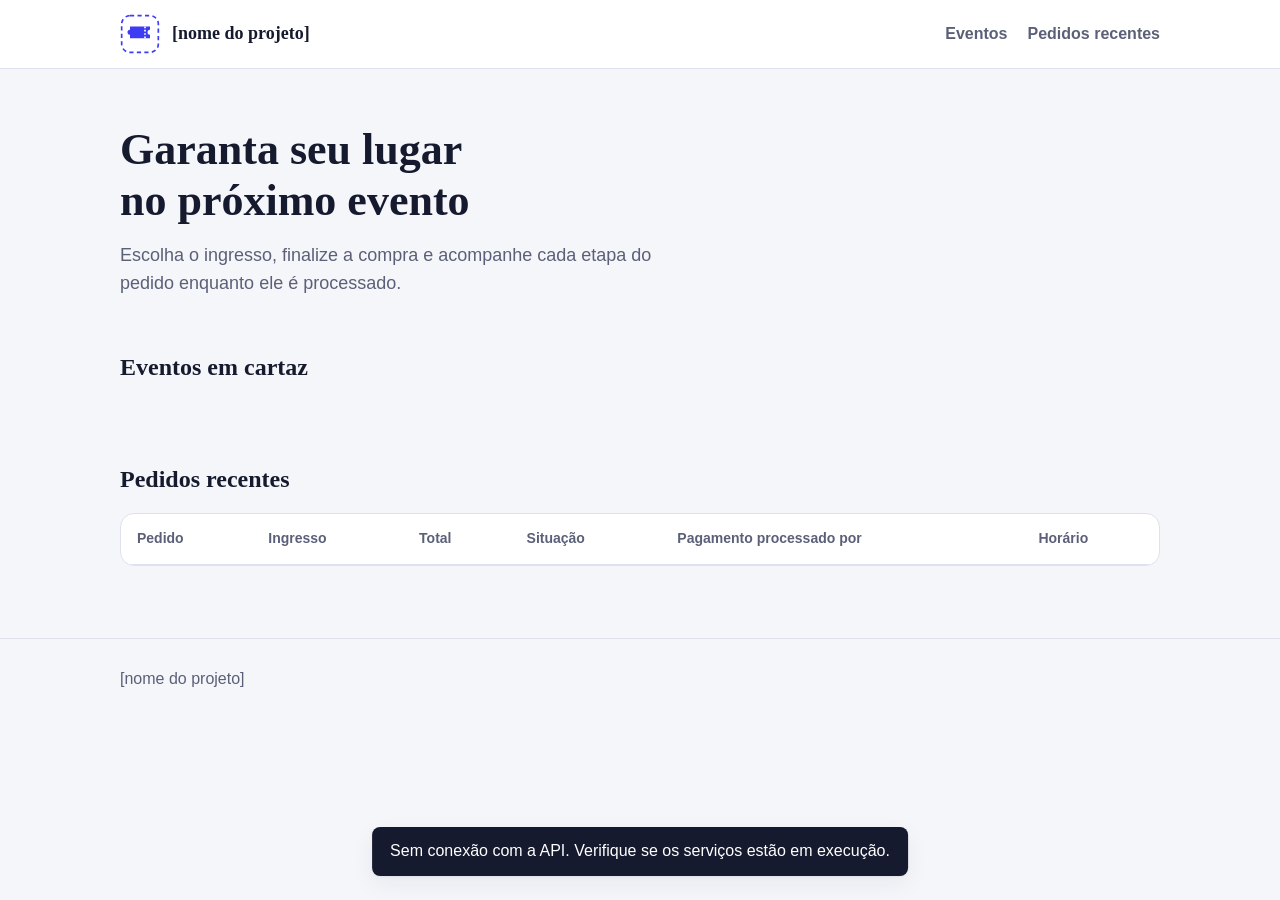
==== frontend/public/index.html @ a7f2ebad "primeiro commit" ====
<!DOCTYPE html>
<html lang="pt-BR">
<head>
  <meta charset="UTF-8">
  <meta name="viewport" content="width=device-width, initial-scale=1">
  <title>[nome do projeto]</title>
  <link rel="icon" href="assets/logo-placeholder.svg" type="image/svg+xml">
  <link rel="stylesheet" href="styles/tokens.css">
  <link rel="stylesheet" href="styles/base.css">
  <link rel="stylesheet" href="styles/layout.css">
  <link rel="stylesheet" href="styles/components.css">
</head>
<body>
  <a class="skip" href="#events">Ir para os eventos</a>

  <header class="topbar">
    <div class="wrap topbar-inner">
      <a class="brand" href="#top">
        <img class="brand-logo" data-brand-logo src="assets/logo-placeholder.svg" alt="[logo do projeto]" width="40" height="40">
        <span class="brand-name" data-brand-name>[nome do projeto]</span>
      </a>
      <nav class="nav" aria-label="Principal">
        <a href="#events">Eventos</a>
        <a href="#orders">Pedidos recentes</a>
      </nav>
    </div>
  </header>

  <main id="top">
    <section class="hero wrap">
      <h1>Garanta seu lugar no próximo evento</h1>
      <p class="lead">Escolha o ingresso, finalize a compra e acompanhe cada etapa do pedido enquanto ele é processado.</p>
    </section>

    <section id="events" class="wrap section" aria-labelledby="events-title">
      <h2 id="events-title">Eventos em cartaz</h2>
      <div id="catalog" class="catalog" aria-live="polite"></div>
    </section>

    <section id="orders" class="wrap section" aria-labelledby="orders-title">
      <h2 id="orders-title">Pedidos recentes</h2>
      <div class="table-scroll">
        <table class="orders">
          <thead>
            <tr>
              <th scope="col">Pedido</th>
              <th scope="col">Ingresso</th>
              <th scope="col">Total</th>
              <th scope="col">Situação</th>
              <th scope="col">Pagamento processado por</th>
              <th scope="col">Horário</th>
            </tr>
          </thead>
          <tbody id="orders-body"></tbody>
        </table>
      </div>
      <p id="orders-empty" class="empty" hidden>Nenhum pedido ainda. Escolha um ingresso acima para começar.</p>
    </section>
  </main>

  <footer class="footer">
    <div class="wrap">
      <span data-brand-name>[nome do projeto]</span>
    </div>
  </footer>

  <dialog id="checkout" class="checkout" aria-labelledby="checkout-title">
    <div class="checkout-head">
      <div>
        <h2 id="checkout-title">Finalizar compra</h2>
        <p id="checkout-summary" class="muted"></p>
      </div>
      <button type="button" class="icon-button" id="checkout-close" aria-label="Fechar">&times;</button>
    </div>

    <form id="checkout-form">
      <label class="field">
        <span>Quantidade</span>
        <input type="number" name="quantity" min="1" max="20" value="1" required>
      </label>
      <label class="field">
        <span>Nome completo</span>
        <input type="text" name="customer_name" minlength="2" maxlength="120" autocomplete="name" required>
      </label>
      <label class="field">
        <span>E-mail</span>
        <input type="email" name="customer_email" autocomplete="email" placeholder="voce@exemplo.com.br" required>
      </label>
      <div class="total-row">
        <span>Total</span>
        <strong id="checkout-total">R$ 0,00</strong>
      </div>
      <p id="checkout-error" class="form-error" role="alert" hidden></p>
      <button type="submit" class="button primary block" id="checkout-submit">Comprar ingressos</button>
    </form>

    <section id="tracker" class="tracker" aria-live="polite" hidden>
      <div class="tracker-status">
        <span class="pulse" id="tracker-pulse"></span>
        <div>
          <h3 id="tracker-title"></h3>
          <p id="tracker-detail" class="muted"></p>
        </div>
      </div>
      <ol id="tracker-steps" class="steps"></ol>
      <button type="button" class="button block" id="tracker-done" hidden>Fechar</button>
    </section>
  </dialog>

  <div id="toast" class="toast" role="status" aria-live="polite" hidden></div>

  <script type="module" src="scripts/main.js"></script>
</body>
</html>
---- frontend/public/styles/tokens.css ----
:root {
  --paper: #f5f6fa;
  --surface: #ffffff;
  --ink: #161a2e;
  --muted: #5b6078;
  --line: #dfe2ee;
  --blue: #3d3bf3;
  --blue-dark: #2928c4;
  --amber: #ffb547;
  --amber-soft: #fff1d6;
  --green: #0f6b47;
  --green-soft: #def4ea;
  --red: #a8223b;
  --red-soft: #fbe3e8;
  --radius: 14px;
  --radius-small: 8px;
  --shadow: 0 1px 2px rgba(22, 26, 46, 0.06), 0 8px 24px rgba(22, 26, 46, 0.06);
  --font-body: "Segoe UI", "Helvetica Neue", Arial, system-ui, sans-serif;
  --font-display: "Iowan Old Style", "Palatino Linotype", Palatino, Georgia, serif;
  --step-0: 1rem;
  --step-1: 1.125rem;
  --step-2: 1.5rem;
  --step-3: clamp(1.9rem, 4vw, 2.75rem);
}
---- frontend/public/styles/base.css ----
*,
*::before,
*::after {
  box-sizing: border-box;
}

html {
  scroll-behavior: smooth;
  scroll-padding-top: 88px;
}

body {
  margin: 0;
  background: var(--paper);
  color: var(--ink);
  font-family: var(--font-body);
  font-size: var(--step-0);
  line-height: 1.55;
}

h1,
h2,
h3 {
  margin: 0;
  font-family: var(--font-display);
  font-weight: 700;
  line-height: 1.15;
}

p {
  margin: 0;
}

ul,
ol {
  margin: 0;
  padding: 0;
  list-style: none;
}

a {
  color: inherit;
}

img {
  display: block;
  max-width: 100%;
}

button,
input {
  font: inherit;
  color: inherit;
}

:focus-visible {
  outline: 3px solid var(--blue);
  outline-offset: 2px;
}

.muted {
  color: var(--muted);
}

.skip {
  position: absolute;
  left: -999px;
  top: 8px;
  background: var(--ink);
  color: #ffffff;
  padding: 8px 14px;
  border-radius: var(--radius-small);
  z-index: 30;
}

.skip:focus {
  left: 8px;
}

@media (prefers-reduced-motion: reduce) {
  html {
    scroll-behavior: auto;
  }

  *,
  *::before,
  *::after {
    animation-duration: 0.01ms !important;
    animation-iteration-count: 1 !important;
    transition-duration: 0.01ms !important;
  }
}

[hidden] {
  display: none !important;
}
---- frontend/public/styles/layout.css ----
.wrap {
  width: 100%;
  max-width: 1080px;
  margin-inline: auto;
  padding-inline: 20px;
}

.topbar {
  position: sticky;
  top: 0;
  z-index: 10;
  background: var(--surface);
  border-bottom: 1px solid var(--line);
}

.topbar-inner {
  display: flex;
  align-items: center;
  justify-content: space-between;
  gap: 16px;
  min-height: 68px;
}

.brand {
  display: inline-flex;
  align-items: center;
  gap: 12px;
  text-decoration: none;
}

.brand-name {
  font-family: var(--font-display);
  font-size: var(--step-1);
  font-weight: 700;
}

.nav {
  display: flex;
  gap: 20px;
}

.nav a {
  text-decoration: none;
  color: var(--muted);
  font-weight: 600;
}

.nav a:hover {
  color: var(--blue);
}

.hero {
  padding-block: 56px 24px;
}

.hero h1 {
  max-width: 18ch;
  font-size: var(--step-3);
}

.lead {
  max-width: 56ch;
  margin-top: 16px;
  color: var(--muted);
  font-size: var(--step-1);
}

.section {
  padding-block: 32px;
}

.section > h2 {
  margin-bottom: 20px;
  font-size: var(--step-2);
}

.catalog {
  display: grid;
  gap: 20px;
}

.table-scroll {
  overflow-x: auto;
  background: var(--surface);
  border: 1px solid var(--line);
  border-radius: var(--radius);
}

.footer {
  margin-top: 40px;
  padding-block: 28px;
  border-top: 1px solid var(--line);
  color: var(--muted);
}

@media (max-width: 640px) {
  .nav {
    gap: 14px;
    font-size: 0.9rem;
  }

  .brand-name {
    display: none;
  }

  .hero {
    padding-block: 36px 12px;
  }
}
---- frontend/public/styles/components.css ----
.ticket {
  position: relative;
  display: grid;
  grid-template-columns: minmax(0, 1fr) minmax(280px, 360px);
  background: var(--surface);
  border: 1px solid var(--line);
  border-radius: var(--radius);
  box-shadow: var(--shadow);
}

.ticket-main {
  display: flex;
  flex-direction: column;
  gap: 6px;
  padding: 24px;
}

.ticket-date {
  color: var(--blue);
  font-weight: 700;
  text-transform: capitalize;
}

.ticket-main h3 {
  font-size: var(--step-2);
}

.ticket-stub {
  position: relative;
  border-left: 2px dashed var(--line);
  padding: 12px 20px;
}

.ticket-stub::before,
.ticket-stub::after {
  content: "";
  position: absolute;
  left: -11px;
  width: 20px;
  height: 20px;
  background: var(--paper);
  border: 1px solid var(--line);
  border-radius: 50%;
}

.ticket-stub::before {
  top: -11px;
  clip-path: inset(50% 0 0 0);
}

.ticket-stub::after {
  bottom: -11px;
  clip-path: inset(0 0 50% 0);
}

.stub-row {
  display: flex;
  align-items: center;
  justify-content: space-between;
  gap: 12px;
  padding-block: 12px;
}

.stub-row + .stub-row {
  border-top: 1px solid var(--line);
}

.stub-row > div:first-child {
  display: flex;
  flex-direction: column;
  min-width: 0;
}

.stub-row .muted {
  font-size: 0.875rem;
}

.stub-action {
  display: flex;
  align-items: center;
  gap: 12px;
}

.price {
  font-weight: 700;
  white-space: nowrap;
}

@media (max-width: 720px) {
  .ticket {
    grid-template-columns: 1fr;
  }

  .ticket-stub {
    border-left: 0;
    border-top: 2px dashed var(--line);
  }

  .ticket-stub::before,
  .ticket-stub::after {
    top: -11px;
    bottom: auto;
  }

  .ticket-stub::before {
    left: -11px;
    clip-path: inset(0 0 0 50%);
  }

  .ticket-stub::after {
    left: auto;
    right: -11px;
    clip-path: inset(0 50% 0 0);
  }
}

.button {
  display: inline-flex;
  align-items: center;
  justify-content: center;
  gap: 8px;
  min-height: 44px;
  padding: 0 20px;
  background: var(--surface);
  color: var(--ink);
  border: 1px solid var(--line);
  border-radius: var(--radius-small);
  font-weight: 700;
  cursor: pointer;
}

.button:hover:not(:disabled) {
  border-color: var(--blue);
  color: var(--blue);
}

.button:disabled {
  opacity: 0.5;
  cursor: not-allowed;
}

.button.primary {
  background: var(--blue);
  border-color: var(--blue);
  color: #ffffff;
}

.button.primary:hover:not(:disabled) {
  background: var(--blue-dark);
  border-color: var(--blue-dark);
  color: #ffffff;
}

.button.small {
  min-height: 36px;
  padding: 0 14px;
}

.button.block {
  width: 100%;
}

.icon-button {
  width: 40px;
  height: 40px;
  background: transparent;
  border: 0;
  border-radius: 50%;
  font-size: 1.75rem;
  line-height: 1;
  cursor: pointer;
}

.icon-button:hover {
  background: var(--paper);
}

.orders {
  width: 100%;
  border-collapse: collapse;
  min-width: 760px;
}

.orders th,
.orders td {
  padding: 14px 16px;
  text-align: left;
  vertical-align: top;
}

.orders th {
  color: var(--muted);
  font-size: 0.875rem;
  font-weight: 600;
  border-bottom: 1px solid var(--line);
}

.orders tbody tr + tr td {
  border-top: 1px solid var(--line);
}

.orders td small {
  display: block;
  color: var(--muted);
}

.badge {
  display: inline-block;
  padding: 2px 10px;
  border-radius: 999px;
  font-size: 0.875rem;
  font-weight: 700;
}

.badge.processing {
  background: var(--amber-soft);
  color: var(--ink);
}

.badge.confirmed {
  background: var(--green-soft);
  color: var(--green);
}

.badge.refused {
  background: var(--red-soft);
  color: var(--red);
}

.empty {
  padding: 24px;
  color: var(--muted);
}

.checkout {
  width: min(480px, calc(100vw - 32px));
  max-height: calc(100vh - 32px);
  padding: 24px;
  background: var(--surface);
  color: var(--ink);
  border: 0;
  border-radius: var(--radius);
  box-shadow: 0 24px 64px rgba(22, 26, 46, 0.35);
}

.checkout::backdrop {
  background: rgba(22, 26, 46, 0.55);
}

.checkout-head {
  display: flex;
  align-items: flex-start;
  justify-content: space-between;
  gap: 12px;
  margin-bottom: 20px;
}

.checkout-head h2 {
  font-size: var(--step-2);
}

.field {
  display: block;
  margin-bottom: 16px;
}

.field span {
  display: block;
  margin-bottom: 6px;
  font-weight: 600;
}

.field input {
  width: 100%;
  min-height: 44px;
  padding: 0 12px;
  background: var(--surface);
  border: 1px solid #b9bed3;
  border-radius: var(--radius-small);
}

.total-row {
  display: flex;
  align-items: baseline;
  justify-content: space-between;
  margin-block: 20px 16px;
  padding-top: 16px;
  border-top: 2px dashed var(--line);
  font-size: var(--step-1);
}

.total-row strong {
  font-family: var(--font-display);
  font-size: var(--step-2);
}

.form-error {
  margin-bottom: 12px;
  padding: 10px 12px;
  background: var(--red-soft);
  color: var(--red);
  border-radius: var(--radius-small);
  font-weight: 600;
}

.tracker-status {
  display: flex;
  align-items: flex-start;
  gap: 16px;
  margin-bottom: 20px;
}

.tracker-status h3 {
  font-size: var(--step-1);
}

.pulse {
  flex: none;
  position: relative;
  width: 20px;
  height: 20px;
  margin-top: 4px;
  background: var(--amber);
  border-radius: 50%;
}

.pulse.active::after {
  content: "";
  position: absolute;
  inset: -6px;
  border: 2px solid var(--amber);
  border-radius: 50%;
  animation: ring 1.4s ease-out infinite;
}

.pulse.confirmed {
  background: var(--green);
}

.pulse.refused {
  background: var(--red);
}

@keyframes ring {
  from {
    transform: scale(0.6);
    opacity: 1;
  }

  to {
    transform: scale(1.4);
    opacity: 0;
  }
}

.steps {
  position: relative;
  margin: 0 0 20px 9px;
  padding-left: 24px;
  border-left: 2px solid var(--line);
}

.steps li {
  position: relative;
  padding-bottom: 16px;
}

.steps li::before {
  content: "";
  position: absolute;
  left: -32px;
  top: 6px;
  width: 14px;
  height: 14px;
  background: var(--blue);
  border: 3px solid var(--surface);
  border-radius: 50%;
}

.steps li.pending {
  color: var(--muted);
}

.steps li.pending::before {
  background: var(--line);
}

.toast {
  position: fixed;
  left: 50%;
  bottom: 24px;
  z-index: 40;
  max-width: calc(100vw - 32px);
  padding: 12px 18px;
  background: var(--ink);
  color: #ffffff;
  border-radius: var(--radius-small);
  transform: translateX(-50%);
  box-shadow: var(--shadow);
}
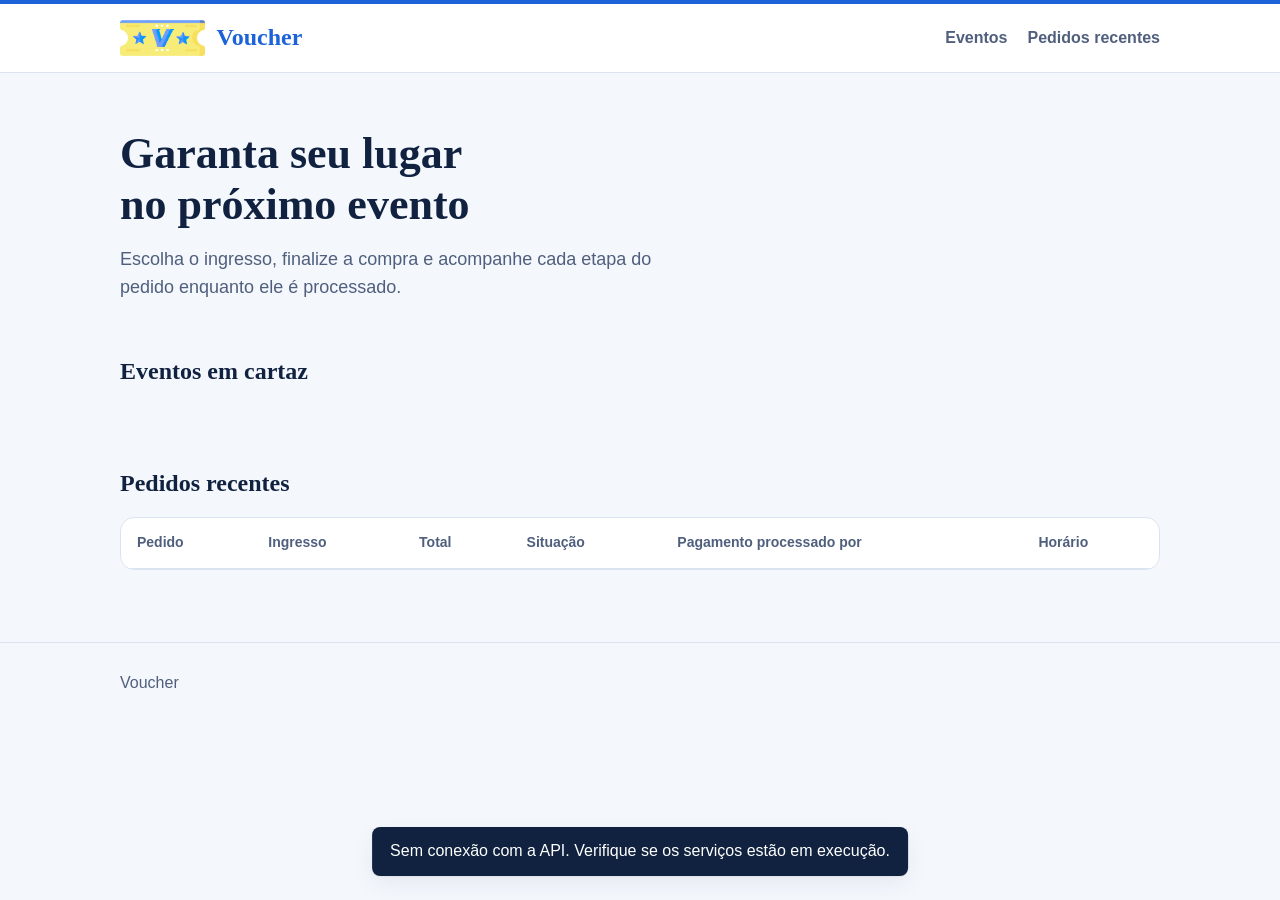
==== commit 5d23ddf9: "nome e icones" ====
--- a/frontend/public/index.html
+++ b/frontend/public/index.html
@@ -3,8 +3,8 @@
 <head>
   <meta charset="UTF-8">
   <meta name="viewport" content="width=device-width, initial-scale=1">
-  <title>[nome do projeto]</title>
-  <link rel="icon" href="assets/logo-placeholder.svg" type="image/svg+xml">
+  <title>Voucher</title>
+  <link rel="icon" href="assets/voucher.ico" type="image/x-icon">
   <link rel="stylesheet" href="styles/tokens.css">
   <link rel="stylesheet" href="styles/base.css">
   <link rel="stylesheet" href="styles/layout.css">
@@ -16,8 +16,8 @@
   <header class="topbar">
     <div class="wrap topbar-inner">
       <a class="brand" href="#top">
-        <img class="brand-logo" data-brand-logo src="assets/logo-placeholder.svg" alt="[logo do projeto]" width="40" height="40">
-        <span class="brand-name" data-brand-name>[nome do projeto]</span>
+        <img class="brand-logo" data-brand-logo src="assets/logo.png" alt="Logo do Voucher" width="85" height="36">
+        <span class="brand-name" data-brand-name>Voucher</span>
       </a>
       <nav class="nav" aria-label="Principal">
         <a href="#events">Eventos</a>
@@ -60,7 +60,7 @@
 
   <footer class="footer">
     <div class="wrap">
-      <span data-brand-name>[nome do projeto]</span>
+      <span data-brand-name>Voucher</span>
     </div>
   </footer>
 
--- a/frontend/public/styles/tokens.css
+++ b/frontend/public/styles/tokens.css
@@ -1,20 +1,20 @@
 :root {
-  --paper: #f5f6fa;
+  --paper: #f4f7fc;
   --surface: #ffffff;
-  --ink: #161a2e;
-  --muted: #5b6078;
-  --line: #dfe2ee;
-  --blue: #3d3bf3;
-  --blue-dark: #2928c4;
-  --amber: #ffb547;
-  --amber-soft: #fff1d6;
+  --ink: #10223f;
+  --muted: #4f5f7d;
+  --line: #dbe3f0;
+  --blue: #1c63d9;
+  --blue-dark: #1450b3;
+  --yellow: #f7ec77;
+  --yellow-soft: #fdf6c4;
   --green: #0f6b47;
   --green-soft: #def4ea;
   --red: #a8223b;
   --red-soft: #fbe3e8;
   --radius: 14px;
   --radius-small: 8px;
-  --shadow: 0 1px 2px rgba(22, 26, 46, 0.06), 0 8px 24px rgba(22, 26, 46, 0.06);
+  --shadow: 0 1px 2px rgba(16, 34, 63, 0.06), 0 8px 24px rgba(16, 34, 63, 0.06);
   --font-body: "Segoe UI", "Helvetica Neue", Arial, system-ui, sans-serif;
   --font-display: "Iowan Old Style", "Palatino Linotype", Palatino, Georgia, serif;
   --step-0: 1rem;
--- a/frontend/public/styles/layout.css
+++ b/frontend/public/styles/layout.css
@@ -6,6 +6,7 @@
 }
 
 .topbar {
+  border-top: 4px solid var(--blue);
   position: sticky;
   top: 0;
   z-index: 10;
@@ -15,9 +16,10 @@
 
 .topbar-inner {
   display: flex;
+  flex-wrap: wrap;
   align-items: center;
   justify-content: space-between;
-  gap: 16px;
+  gap: 8px 16px;
   min-height: 68px;
 }
 
@@ -28,10 +30,16 @@
   text-decoration: none;
 }
 
+.brand-logo {
+  width: auto;
+  height: 36px;
+}
+
 .brand-name {
   font-family: var(--font-display);
-  font-size: var(--step-1);
+  font-size: var(--step-2);
   font-weight: 700;
+  color: var(--blue);
 }
 
 .nav {
@@ -99,10 +107,6 @@
     font-size: 0.9rem;
   }
 
-  .brand-name {
-    display: none;
-  }
-
   .hero {
     padding-block: 36px 12px;
   }
--- a/frontend/public/styles/components.css
+++ b/frontend/public/styles/components.css
@@ -27,8 +27,10 @@
 
 .ticket-stub {
   position: relative;
-  border-left: 2px dashed var(--line);
+  border-left: 2px dashed #cfc66a;
   padding: 12px 20px;
+  background: var(--yellow-soft);
+  border-radius: 0 var(--radius) var(--radius) 0;
 }
 
 .ticket-stub::before,
@@ -39,7 +41,7 @@
   width: 20px;
   height: 20px;
   background: var(--paper);
-  border: 1px solid var(--line);
+  border: 1px solid #cfc66a;
   border-radius: 50%;
 }
 
@@ -62,7 +64,7 @@
 }
 
 .stub-row + .stub-row {
-  border-top: 1px solid var(--line);
+  border-top: 1px solid rgba(16, 34, 63, 0.14);
 }
 
 .stub-row > div:first-child {
@@ -93,7 +95,8 @@
 
   .ticket-stub {
     border-left: 0;
-    border-top: 2px dashed var(--line);
+    border-top: 2px dashed #cfc66a;
+    border-radius: 0 0 var(--radius) var(--radius);
   }
 
   .ticket-stub::before,
@@ -213,7 +216,7 @@
 }
 
 .badge.processing {
-  background: var(--amber-soft);
+  background: var(--yellow);
   color: var(--ink);
 }
 
@@ -240,11 +243,11 @@
   color: var(--ink);
   border: 0;
   border-radius: var(--radius);
-  box-shadow: 0 24px 64px rgba(22, 26, 46, 0.35);
+  box-shadow: 0 24px 64px rgba(16, 34, 63, 0.35);
 }
 
 .checkout::backdrop {
-  background: rgba(22, 26, 46, 0.55);
+  background: rgba(16, 34, 63, 0.55);
 }
 
 .checkout-head {
@@ -320,25 +323,28 @@
   width: 20px;
   height: 20px;
   margin-top: 4px;
-  background: var(--amber);
+  background: var(--yellow);
+  border: 2px solid var(--ink);
   border-radius: 50%;
 }
 
 .pulse.active::after {
   content: "";
   position: absolute;
-  inset: -6px;
-  border: 2px solid var(--amber);
+  inset: -8px;
+  border: 2px solid var(--blue);
   border-radius: 50%;
   animation: ring 1.4s ease-out infinite;
 }
 
 .pulse.confirmed {
   background: var(--green);
+  border-color: var(--green);
 }
 
 .pulse.refused {
   background: var(--red);
+  border-color: var(--red);
 }
 
 @keyframes ring {
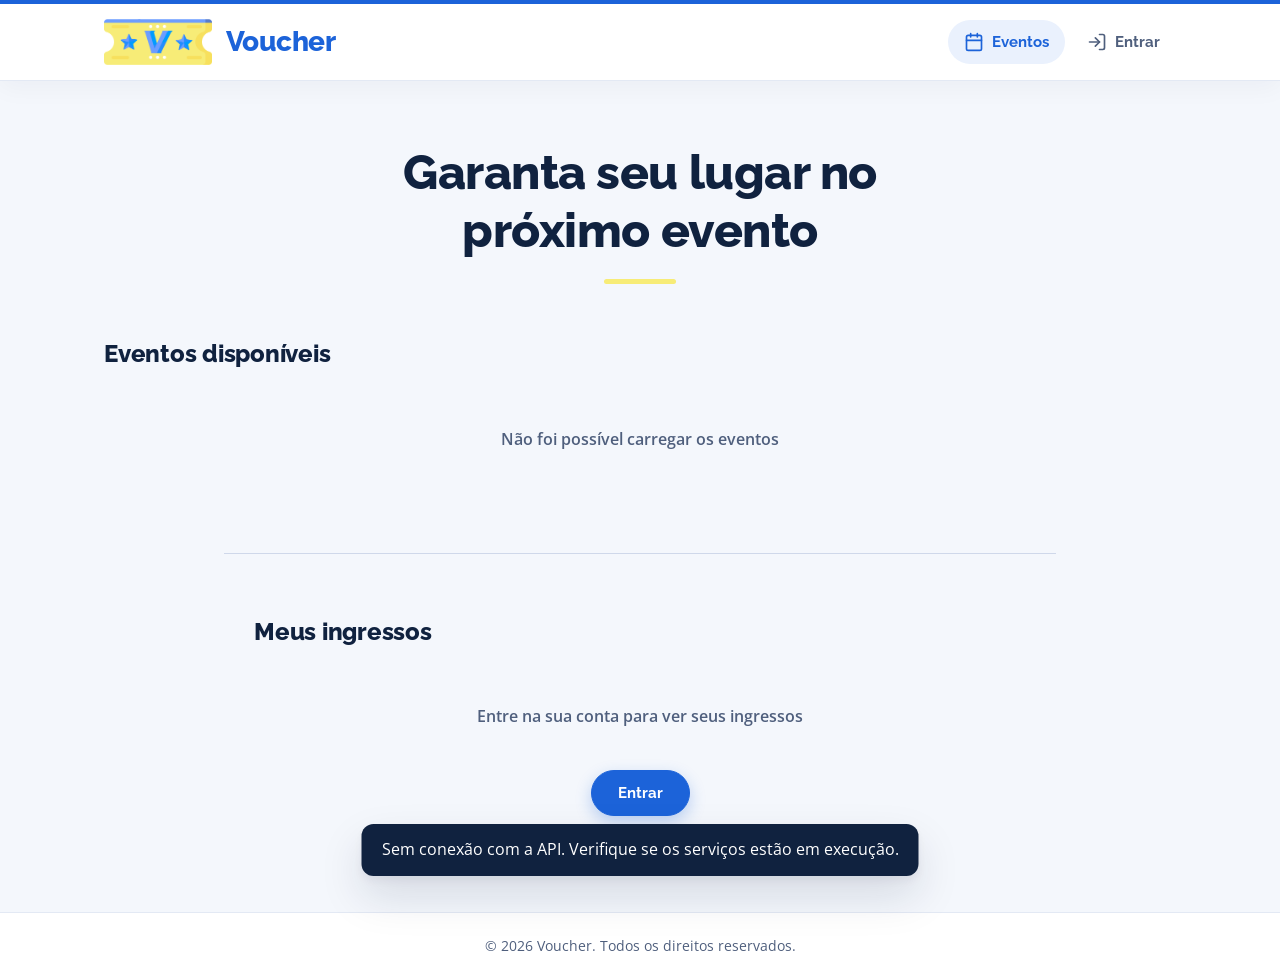
==== commit ed5546c9: "ajustes front" ====
--- a/frontend/public/index.html
+++ b/frontend/public/index.html
@@ -5,64 +5,43 @@
   <meta name="viewport" content="width=device-width, initial-scale=1">
   <title>Voucher</title>
   <link rel="icon" href="assets/voucher.ico" type="image/x-icon">
+  <link rel="preconnect" href="https://fonts.googleapis.com">
+  <link rel="preconnect" href="https://fonts.gstatic.com" crossorigin>
+  <link rel="stylesheet" href="https://fonts.googleapis.com/css2?family=Open+Sans:wght@400;600;700&family=Raleway:wght@600;700;800&display=swap">
   <link rel="stylesheet" href="styles/tokens.css">
   <link rel="stylesheet" href="styles/base.css">
   <link rel="stylesheet" href="styles/layout.css">
   <link rel="stylesheet" href="styles/components.css">
+  <link rel="stylesheet" href="styles/cards.css">
 </head>
 <body>
-  <a class="skip" href="#events">Ir para os eventos</a>
+  <a class="skip" href="#content">Ir para o conteúdo</a>
+  <header class="topbar" id="app-header"></header>
 
-  <header class="topbar">
-    <div class="wrap topbar-inner">
-      <a class="brand" href="#top">
-        <img class="brand-logo" data-brand-logo src="assets/logo.png" alt="Logo do Voucher" width="85" height="36">
-        <span class="brand-name" data-brand-name>Voucher</span>
-      </a>
-      <nav class="nav" aria-label="Principal">
-        <a href="#events">Eventos</a>
-        <a href="#orders">Pedidos recentes</a>
-      </nav>
-    </div>
-  </header>
-
-  <main id="top">
+  <main id="content">
     <section class="hero wrap">
       <h1>Garanta seu lugar no próximo evento</h1>
-      <p class="lead">Escolha o ingresso, finalize a compra e acompanhe cada etapa do pedido enquanto ele é processado.</p>
     </section>
 
-    <section id="events" class="wrap section" aria-labelledby="events-title">
-      <h2 id="events-title">Eventos em cartaz</h2>
-      <div id="catalog" class="catalog" aria-live="polite"></div>
+    <section class="wrap section" aria-labelledby="events-title">
+      <div class="section-head">
+        <h2 id="events-title">Eventos disponíveis</h2>
+      </div>
+      <div id="events"></div>
     </section>
 
-    <section id="orders" class="wrap section" aria-labelledby="orders-title">
-      <h2 id="orders-title">Pedidos recentes</h2>
-      <div class="table-scroll">
-        <table class="orders">
-          <thead>
-            <tr>
-              <th scope="col">Pedido</th>
-              <th scope="col">Ingresso</th>
-              <th scope="col">Total</th>
-              <th scope="col">Situação</th>
-              <th scope="col">Pagamento processado por</th>
-              <th scope="col">Horário</th>
-            </tr>
-          </thead>
-          <tbody id="orders-body"></tbody>
-        </table>
+    <hr class="divider">
+
+    <section class="wrap narrow section" aria-labelledby="orders-title">
+      <div class="section-head">
+        <h2 id="orders-title">Meus ingressos</h2>
       </div>
-      <p id="orders-empty" class="empty" hidden>Nenhum pedido ainda. Escolha um ingresso acima para começar.</p>
+      <div id="orders-list" class="row-list"></div>
+      <div id="orders-more" class="dialog-actions" hidden>
+        <a class="button" href="orders.html">Ver todos meus pedidos</a>
+      </div>
     </section>
   </main>
-
-  <footer class="footer">
-    <div class="wrap">
-      <span data-brand-name>Voucher</span>
-    </div>
-  </footer>
 
   <dialog id="checkout" class="checkout" aria-labelledby="checkout-title">
     <div class="checkout-head">
@@ -74,17 +53,12 @@
     </div>
 
     <form id="checkout-form">
+      <fieldset class="types" id="checkout-types">
+        <legend>Tipo de ingresso</legend>
+      </fieldset>
       <label class="field">
         <span>Quantidade</span>
         <input type="number" name="quantity" min="1" max="20" value="1" required>
-      </label>
-      <label class="field">
-        <span>Nome completo</span>
-        <input type="text" name="customer_name" minlength="2" maxlength="120" autocomplete="name" required>
-      </label>
-      <label class="field">
-        <span>E-mail</span>
-        <input type="email" name="customer_email" autocomplete="email" placeholder="voce@exemplo.com.br" required>
       </label>
       <div class="total-row">
         <span>Total</span>
@@ -94,7 +68,7 @@
       <button type="submit" class="button primary block" id="checkout-submit">Comprar ingressos</button>
     </form>
 
-    <section id="tracker" class="tracker" aria-live="polite" hidden>
+    <section id="tracker" aria-live="polite" hidden>
       <div class="tracker-status">
         <span class="pulse" id="tracker-pulse"></span>
         <div>
@@ -102,13 +76,17 @@
           <p id="tracker-detail" class="muted"></p>
         </div>
       </div>
+      <div id="tracker-stepper"></div>
       <ol id="tracker-steps" class="steps"></ol>
-      <button type="button" class="button block" id="tracker-done" hidden>Fechar</button>
+      <div class="dialog-actions">
+        <a class="button" href="orders.html#tracking">Acompanhar processamento</a>
+        <button type="button" class="button primary" id="tracker-done" hidden>Fechar</button>
+      </div>
     </section>
   </dialog>
 
+  <footer class="footer" id="app-footer"></footer>
   <div id="toast" class="toast" role="status" aria-live="polite" hidden></div>
-
-  <script type="module" src="scripts/main.js"></script>
+  <script type="module" src="scripts/pages/home.js"></script>
 </body>
 </html>
--- a/frontend/public/styles/tokens.css
+++ b/frontend/public/styles/tokens.css
@@ -3,7 +3,9 @@
   --surface: #ffffff;
   --ink: #10223f;
   --muted: #4f5f7d;
-  --line: #dbe3f0;
+  --subtle: #6b7690;
+  --line: #e3e9f4;
+  --tint: #eaf1fd;
   --blue: #1c63d9;
   --blue-dark: #1450b3;
   --yellow: #f7ec77;
@@ -12,13 +14,17 @@
   --green-soft: #def4ea;
   --red: #a8223b;
   --red-soft: #fbe3e8;
-  --radius: 14px;
-  --radius-small: 8px;
-  --shadow: 0 1px 2px rgba(16, 34, 63, 0.06), 0 8px 24px rgba(16, 34, 63, 0.06);
-  --font-body: "Segoe UI", "Helvetica Neue", Arial, system-ui, sans-serif;
-  --font-display: "Iowan Old Style", "Palatino Linotype", Palatino, Georgia, serif;
+  --gray-soft: #eceff5;
+  --radius-small: 12px;
+  --radius: 16px;
+  --radius-large: 22px;
+  --shadow-soft: 0 1px 3px rgba(16, 34, 63, 0.05), 0 10px 28px rgba(16, 34, 63, 0.07);
+  --shadow-lift: 0 4px 10px rgba(16, 34, 63, 0.06), 0 20px 44px rgba(16, 34, 63, 0.13);
+  --font-body: "Open Sans", "Segoe UI", system-ui, sans-serif;
+  --font-display: "Raleway", "Segoe UI", system-ui, sans-serif;
+  --step-small: 0.875rem;
   --step-0: 1rem;
   --step-1: 1.125rem;
   --step-2: 1.5rem;
-  --step-3: clamp(1.9rem, 4vw, 2.75rem);
+  --step-3: clamp(2rem, 4.4vw, 3rem);
 }
--- a/frontend/public/styles/base.css
+++ b/frontend/public/styles/base.css
@@ -6,16 +6,23 @@
 
 html {
   scroll-behavior: smooth;
-  scroll-padding-top: 88px;
+  scroll-padding-top: 96px;
 }
 
 body {
   margin: 0;
+  display: flex;
+  flex-direction: column;
+  min-height: 100vh;
   background: var(--paper);
   color: var(--ink);
   font-family: var(--font-body);
   font-size: var(--step-0);
-  line-height: 1.55;
+  line-height: 1.6;
+}
+
+main {
+  flex: 1;
 }
 
 h1,
@@ -23,8 +30,9 @@
 h3 {
   margin: 0;
   font-family: var(--font-display);
-  font-weight: 700;
-  line-height: 1.15;
+  font-weight: 800;
+  line-height: 1.2;
+  letter-spacing: -0.01em;
 }
 
 p {
@@ -58,19 +66,32 @@
   outline-offset: 2px;
 }
 
+[hidden] {
+  display: none !important;
+}
+
 .muted {
   color: var(--muted);
+}
+
+.small {
+  font-size: var(--step-small);
+}
+
+.icon {
+  display: inline-flex;
+  flex: none;
 }
 
 .skip {
   position: absolute;
   left: -999px;
   top: 8px;
+  z-index: 50;
+  padding: 8px 14px;
   background: var(--ink);
   color: #ffffff;
-  padding: 8px 14px;
   border-radius: var(--radius-small);
-  z-index: 30;
 }
 
 .skip:focus {
@@ -90,7 +111,3 @@
     transition-duration: 0.01ms !important;
   }
 }
-
-[hidden] {
-  display: none !important;
-}
--- a/frontend/public/styles/layout.css
+++ b/frontend/public/styles/layout.css
@@ -1,17 +1,22 @@
 .wrap {
   width: 100%;
-  max-width: 1080px;
+  max-width: 1120px;
   margin-inline: auto;
-  padding-inline: 20px;
+  padding-inline: 24px;
+}
+
+.narrow {
+  max-width: 820px;
 }
 
 .topbar {
-  border-top: 4px solid var(--blue);
   position: sticky;
   top: 0;
-  z-index: 10;
-  background: var(--surface);
-  border-bottom: 1px solid var(--line);
+  z-index: 20;
+  background: rgba(255, 255, 255, 0.94);
+  backdrop-filter: blur(10px);
+  border-top: 4px solid var(--blue);
+  box-shadow: 0 1px 0 var(--line), 0 8px 24px rgba(16, 34, 63, 0.04);
 }
 
 .topbar-inner {
@@ -20,94 +25,154 @@
   align-items: center;
   justify-content: space-between;
   gap: 8px 16px;
-  min-height: 68px;
+  min-height: 76px;
 }
 
 .brand {
   display: inline-flex;
   align-items: center;
-  gap: 12px;
+  gap: 14px;
   text-decoration: none;
 }
 
 .brand-logo {
   width: auto;
-  height: 36px;
+  height: 46px;
 }
 
 .brand-name {
+  color: var(--blue);
   font-family: var(--font-display);
-  font-size: var(--step-2);
-  font-weight: 700;
-  color: var(--blue);
+  font-size: 1.75rem;
+  font-weight: 800;
+  letter-spacing: -0.02em;
 }
 
 .nav {
   display: flex;
-  gap: 20px;
+  align-items: center;
+  gap: 6px;
 }
 
-.nav a {
+.nav a,
+.nav button {
+  display: inline-flex;
+  align-items: center;
+  gap: 8px;
+  padding: 10px 16px;
+  background: transparent;
+  color: var(--muted);
+  border: 0;
+  border-radius: 999px;
+  font-family: var(--font-display);
+  font-size: 0.95rem;
+  font-weight: 700;
   text-decoration: none;
-  color: var(--muted);
-  font-weight: 600;
+  cursor: pointer;
+  transition: background 0.2s ease, color 0.2s ease;
 }
 
-.nav a:hover {
+.nav a:hover,
+.nav button:hover {
+  background: var(--tint);
+  color: var(--blue);
+}
+
+.nav a[aria-current="page"] {
+  background: var(--tint);
   color: var(--blue);
 }
 
 .hero {
-  padding-block: 56px 24px;
+  padding-block: 64px 28px;
+  text-align: center;
 }
 
 .hero h1 {
-  max-width: 18ch;
+  max-width: 20ch;
+  margin-inline: auto;
   font-size: var(--step-3);
 }
 
-.lead {
-  max-width: 56ch;
-  margin-top: 16px;
-  color: var(--muted);
-  font-size: var(--step-1);
+.hero h1::after {
+  content: "";
+  display: block;
+  width: 72px;
+  height: 5px;
+  margin: 20px auto 0;
+  background: var(--yellow);
+  border-radius: 999px;
 }
 
 .section {
-  padding-block: 32px;
+  padding-block: 28px;
 }
 
-.section > h2 {
-  margin-bottom: 20px;
+.section-head {
+  display: flex;
+  align-items: center;
+  justify-content: space-between;
+  gap: 16px;
+  margin-bottom: 22px;
+}
+
+.section-head h2,
+.page-head h1 {
   font-size: var(--step-2);
 }
 
-.catalog {
-  display: grid;
-  gap: 20px;
+.page-head {
+  margin-bottom: 28px;
 }
 
-.table-scroll {
-  overflow-x: auto;
-  background: var(--surface);
-  border: 1px solid var(--line);
-  border-radius: var(--radius);
+.page-head p {
+  margin-top: 6px;
+}
+
+.divider {
+  width: 65%;
+  margin: 36px auto;
+  border: 0;
+  border-top: 1px solid #cfd8ea;
 }
 
 .footer {
-  margin-top: 40px;
-  padding-block: 28px;
+  margin-top: 56px;
+  padding-block: 22px;
+  background: var(--surface);
   border-top: 1px solid var(--line);
   color: var(--muted);
+  font-size: var(--step-small);
+  text-align: center;
 }
 
-@media (max-width: 640px) {
-  .nav {
-    gap: 14px;
-    font-size: 0.9rem;
+@media (max-width: 720px) {
+  .nav .label {
+    display: none;
+  }
+
+  .nav a,
+  .nav button {
+    padding: 10px 12px;
+  }
+
+  .brand-logo {
+    height: 38px;
+  }
+
+  .brand-name {
+    font-size: 1.4rem;
   }
 
   .hero {
-    padding-block: 36px 12px;
+    padding-block: 40px 16px;
+  }
+
+  .wrap {
+    padding-inline: 16px;
+  }
+
+  .divider {
+    width: 80%;
   }
 }
--- a/frontend/public/styles/components.css
+++ b/frontend/public/styles/components.css
@@ -1,162 +1,51 @@
-.ticket {
-  position: relative;
-  display: grid;
-  grid-template-columns: minmax(0, 1fr) minmax(280px, 360px);
-  background: var(--surface);
-  border: 1px solid var(--line);
-  border-radius: var(--radius);
-  box-shadow: var(--shadow);
-}
-
-.ticket-main {
-  display: flex;
-  flex-direction: column;
-  gap: 6px;
-  padding: 24px;
-}
-
-.ticket-date {
-  color: var(--blue);
-  font-weight: 700;
-  text-transform: capitalize;
-}
-
-.ticket-main h3 {
-  font-size: var(--step-2);
-}
-
-.ticket-stub {
-  position: relative;
-  border-left: 2px dashed #cfc66a;
-  padding: 12px 20px;
-  background: var(--yellow-soft);
-  border-radius: 0 var(--radius) var(--radius) 0;
-}
-
-.ticket-stub::before,
-.ticket-stub::after {
-  content: "";
-  position: absolute;
-  left: -11px;
-  width: 20px;
-  height: 20px;
-  background: var(--paper);
-  border: 1px solid #cfc66a;
-  border-radius: 50%;
-}
-
-.ticket-stub::before {
-  top: -11px;
-  clip-path: inset(50% 0 0 0);
-}
-
-.ticket-stub::after {
-  bottom: -11px;
-  clip-path: inset(0 0 50% 0);
-}
-
-.stub-row {
-  display: flex;
-  align-items: center;
-  justify-content: space-between;
-  gap: 12px;
-  padding-block: 12px;
-}
-
-.stub-row + .stub-row {
-  border-top: 1px solid rgba(16, 34, 63, 0.14);
-}
-
-.stub-row > div:first-child {
-  display: flex;
-  flex-direction: column;
-  min-width: 0;
-}
-
-.stub-row .muted {
-  font-size: 0.875rem;
-}
-
-.stub-action {
-  display: flex;
-  align-items: center;
-  gap: 12px;
-}
-
-.price {
-  font-weight: 700;
-  white-space: nowrap;
-}
-
-@media (max-width: 720px) {
-  .ticket {
-    grid-template-columns: 1fr;
-  }
-
-  .ticket-stub {
-    border-left: 0;
-    border-top: 2px dashed #cfc66a;
-    border-radius: 0 0 var(--radius) var(--radius);
-  }
-
-  .ticket-stub::before,
-  .ticket-stub::after {
-    top: -11px;
-    bottom: auto;
-  }
-
-  .ticket-stub::before {
-    left: -11px;
-    clip-path: inset(0 0 0 50%);
-  }
-
-  .ticket-stub::after {
-    left: auto;
-    right: -11px;
-    clip-path: inset(0 50% 0 0);
-  }
-}
-
 .button {
   display: inline-flex;
   align-items: center;
   justify-content: center;
   gap: 8px;
-  min-height: 44px;
-  padding: 0 20px;
-  background: var(--surface);
-  color: var(--ink);
-  border: 1px solid var(--line);
-  border-radius: var(--radius-small);
+  min-height: 46px;
+  padding: 0 26px;
+  background: var(--surface);
+  color: var(--blue);
+  border: 1.5px solid var(--blue);
+  border-radius: 999px;
+  font-family: var(--font-display);
+  font-size: 0.95rem;
   font-weight: 700;
+  text-decoration: none;
   cursor: pointer;
+  transition: background 0.2s ease, color 0.2s ease, box-shadow 0.2s ease;
 }
 
 .button:hover:not(:disabled) {
-  border-color: var(--blue);
-  color: var(--blue);
+  background: var(--tint);
 }
 
 .button:disabled {
-  opacity: 0.5;
+  background: var(--gray-soft);
+  color: var(--muted);
+  border-color: var(--gray-soft);
   cursor: not-allowed;
 }
 
 .button.primary {
   background: var(--blue);
-  border-color: var(--blue);
   color: #ffffff;
+  box-shadow: 0 6px 16px rgba(28, 99, 217, 0.28);
 }
 
 .button.primary:hover:not(:disabled) {
   background: var(--blue-dark);
-  border-color: var(--blue-dark);
-  color: #ffffff;
+}
+
+.button.primary:disabled {
+  background: var(--gray-soft);
+  box-shadow: none;
 }
 
 .button.small {
-  min-height: 36px;
-  padding: 0 14px;
+  min-height: 38px;
+  padding: 0 18px;
 }
 
 .button.block {
@@ -175,79 +64,263 @@
 }
 
 .icon-button:hover {
-  background: var(--paper);
-}
-
-.orders {
+  background: var(--tint);
+}
+
+.field {
+  display: block;
+  margin-bottom: 18px;
+}
+
+.field > span {
+  display: block;
+  margin-bottom: 6px;
+  font-weight: 600;
+  font-size: var(--step-small);
+}
+
+.field input {
   width: 100%;
-  border-collapse: collapse;
-  min-width: 760px;
-}
-
-.orders th,
-.orders td {
-  padding: 14px 16px;
-  text-align: left;
-  vertical-align: top;
-}
-
-.orders th {
+  min-height: 48px;
+  padding: 0 16px;
+  background: var(--surface);
+  border: 1.5px solid #c9d3e6;
+  border-radius: var(--radius-small);
+  transition: border-color 0.2s ease, box-shadow 0.2s ease;
+}
+
+.field input:hover {
+  border-color: #9fb0d0;
+}
+
+.field input:focus {
+  border-color: var(--blue);
+  box-shadow: 0 0 0 4px rgba(28, 99, 217, 0.14);
+  outline: none;
+}
+
+.form-error {
+  margin-bottom: 14px;
+  padding: 12px 14px;
+  background: var(--red-soft);
+  color: var(--red);
+  border-radius: var(--radius-small);
+  font-weight: 600;
+}
+
+.form-success {
+  margin-bottom: 14px;
+  padding: 12px 14px;
+  background: var(--green-soft);
+  color: var(--green);
+  border-radius: var(--radius-small);
+  font-weight: 600;
+}
+
+.pill {
+  display: inline-flex;
+  align-items: center;
+  gap: 6px;
+  padding: 3px 12px;
+  border-radius: 999px;
+  font-size: var(--step-small);
+  font-weight: 700;
+  white-space: nowrap;
+}
+
+.pill.active {
+  background: var(--green-soft);
+  color: var(--green);
+}
+
+.pill.inactive {
+  background: var(--gray-soft);
   color: var(--muted);
-  font-size: 0.875rem;
-  font-weight: 600;
-  border-bottom: 1px solid var(--line);
-}
-
-.orders tbody tr + tr td {
-  border-top: 1px solid var(--line);
-}
-
-.orders td small {
-  display: block;
-  color: var(--muted);
-}
-
-.badge {
-  display: inline-block;
-  padding: 2px 10px;
-  border-radius: 999px;
-  font-size: 0.875rem;
-  font-weight: 700;
-}
-
-.badge.processing {
+}
+
+.pill.refused {
+  background: var(--red-soft);
+  color: var(--red);
+}
+
+.pill.processing {
   background: var(--yellow);
   color: var(--ink);
 }
 
-.badge.confirmed {
-  background: var(--green-soft);
-  color: var(--green);
-}
-
-.badge.refused {
-  background: var(--red-soft);
-  color: var(--red);
-}
-
 .empty {
-  padding: 24px;
+  display: block;
+  padding: 36px 16px;
   color: var(--muted);
+  font-weight: 600;
+  text-align: center;
+}
+
+.guest {
+  display: flex;
+  flex-direction: column;
+  align-items: center;
+  gap: 4px;
+  padding-bottom: 12px;
+}
+
+.line-title {
+  display: flex;
+  align-items: center;
+  gap: 18px;
+  margin: 4px 0 24px;
+  font-family: var(--font-display);
+  font-size: var(--step-1);
+  font-weight: 800;
+}
+
+.line-title::before,
+.line-title::after {
+  content: "";
+  flex: 1;
+  border-top: 2px solid var(--line);
+}
+
+.tabs {
+  display: flex;
+  flex-wrap: wrap;
+  align-items: flex-end;
+  gap: 6px;
+  padding-left: 20px;
+}
+
+.tab {
+  position: relative;
+  display: inline-flex;
+  align-items: center;
+  gap: 10px;
+  margin-bottom: -1px;
+  padding: 13px 24px 12px;
+  background: #e6ecf7;
+  color: var(--muted);
+  border: 1px solid var(--line);
+  border-bottom: 0;
+  border-radius: 16px 16px 0 0;
+  font-family: var(--font-display);
+  font-size: 0.95rem;
+  font-weight: 700;
+  cursor: pointer;
+  transition: background 0.2s ease, color 0.2s ease;
+}
+
+.tab:hover {
+  background: #dce6f7;
+}
+
+.tab[aria-selected="true"] {
+  z-index: 2;
+  padding-top: 15px;
+  background: var(--surface);
+  color: var(--blue);
+  box-shadow: inset 0 4px 0 var(--blue);
+}
+
+.count {
+  min-width: 24px;
+  padding: 0 8px;
+  background: var(--blue);
+  color: #ffffff;
+  border-radius: 999px;
+  font-size: 0.75rem;
+  line-height: 22px;
+  text-align: center;
+}
+
+.tab-panel {
+  position: relative;
+  z-index: 1;
+  padding: 32px;
+  background: var(--surface);
+  border: 1px solid var(--line);
+  border-radius: var(--radius-large);
+  box-shadow: var(--shadow-soft);
+}
+
+.segmented {
+  display: grid;
+  grid-template-columns: 1fr 1fr;
+  gap: 4px;
+  margin-bottom: 24px;
+  padding: 4px;
+  background: var(--gray-soft);
+  border-radius: 999px;
+}
+
+.segmented button {
+  min-height: 42px;
+  background: transparent;
+  color: var(--muted);
+  border: 0;
+  border-radius: 999px;
+  font-family: var(--font-display);
+  font-weight: 700;
+  cursor: pointer;
+}
+
+.segmented button[aria-selected="true"] {
+  background: var(--surface);
+  color: var(--blue);
+  box-shadow: var(--shadow-soft);
+}
+
+.panel {
+  padding: 32px;
+  background: var(--surface);
+  border: 1px solid var(--line);
+  border-radius: var(--radius-large);
+  box-shadow: var(--shadow-soft);
+}
+
+.panel h2 {
+  margin-bottom: 6px;
+  font-size: var(--step-1);
+}
+
+.panel > p {
+  margin-bottom: 22px;
+}
+
+.auth-wrap {
+  max-width: 460px;
+  margin: 48px auto 0;
+}
+
+.auth-wrap h1 {
+  margin-bottom: 22px;
+  font-size: var(--step-2);
+  text-align: center;
+}
+
+.dialog-actions {
+  display: flex;
+  flex-wrap: wrap;
+  gap: 10px;
+  margin-top: 8px;
+}
+
+.dialog-actions > * {
+  flex: 1;
 }
 
 .checkout {
-  width: min(480px, calc(100vw - 32px));
+  width: min(500px, calc(100vw - 32px));
   max-height: calc(100vh - 32px);
-  padding: 24px;
+  padding: 28px;
   background: var(--surface);
   color: var(--ink);
   border: 0;
-  border-radius: var(--radius);
-  box-shadow: 0 24px 64px rgba(16, 34, 63, 0.35);
+  border-radius: var(--radius-large);
+  box-shadow: 0 28px 70px rgba(16, 34, 63, 0.35);
 }
 
 .checkout::backdrop {
   background: rgba(16, 34, 63, 0.55);
+  backdrop-filter: blur(2px);
 }
 
 .checkout-head {
@@ -262,24 +335,51 @@
   font-size: var(--step-2);
 }
 
-.field {
-  display: block;
-  margin-bottom: 16px;
-}
-
-.field span {
-  display: block;
-  margin-bottom: 6px;
+.types {
+  margin: 0 0 18px;
+  padding: 0;
+  border: 0;
+}
+
+.types legend {
+  margin-bottom: 8px;
+  padding: 0;
   font-weight: 600;
-}
-
-.field input {
-  width: 100%;
-  min-height: 44px;
-  padding: 0 12px;
-  background: var(--surface);
-  border: 1px solid #b9bed3;
+  font-size: var(--step-small);
+}
+
+.type-option {
+  display: flex;
+  align-items: center;
+  gap: 12px;
+  margin-bottom: 8px;
+  padding: 13px 16px;
+  border: 1.5px solid #c9d3e6;
   border-radius: var(--radius-small);
+  cursor: pointer;
+  transition: border-color 0.2s ease, background 0.2s ease;
+}
+
+.type-option:hover {
+  border-color: #9fb0d0;
+}
+
+.type-option:has(input:checked) {
+  background: var(--tint);
+  border-color: var(--blue);
+}
+
+.type-option input {
+  accent-color: var(--blue);
+}
+
+.type-option span {
+  flex: 1;
+  font-weight: 600;
+}
+
+.type-option strong {
+  font-family: var(--font-display);
 }
 
 .total-row {
@@ -287,7 +387,7 @@
   align-items: baseline;
   justify-content: space-between;
   margin-block: 20px 16px;
-  padding-top: 16px;
+  padding-top: 18px;
   border-top: 2px dashed var(--line);
   font-size: var(--step-1);
 }
@@ -297,20 +397,11 @@
   font-size: var(--step-2);
 }
 
-.form-error {
-  margin-bottom: 12px;
-  padding: 10px 12px;
-  background: var(--red-soft);
-  color: var(--red);
-  border-radius: var(--radius-small);
-  font-weight: 600;
-}
-
 .tracker-status {
   display: flex;
   align-items: flex-start;
   gap: 16px;
-  margin-bottom: 20px;
+  margin-bottom: 18px;
 }
 
 .tracker-status h3 {
@@ -360,15 +451,14 @@
 }
 
 .steps {
-  position: relative;
-  margin: 0 0 20px 9px;
+  margin: 18px 0 20px 9px;
   padding-left: 24px;
   border-left: 2px solid var(--line);
 }
 
 .steps li {
   position: relative;
-  padding-bottom: 16px;
+  padding-bottom: 14px;
 }
 
 .steps li::before {
@@ -395,12 +485,23 @@
   position: fixed;
   left: 50%;
   bottom: 24px;
-  z-index: 40;
+  z-index: 60;
   max-width: calc(100vw - 32px);
-  padding: 12px 18px;
+  padding: 13px 20px;
   background: var(--ink);
   color: #ffffff;
   border-radius: var(--radius-small);
+  box-shadow: var(--shadow-lift);
   transform: translateX(-50%);
-  box-shadow: var(--shadow);
-}
+}
+
+@media (max-width: 640px) {
+  .tab-panel,
+  .panel {
+    padding: 22px 18px;
+  }
+
+  .tab {
+    padding-inline: 16px;
+  }
+}
--- a/frontend/public/styles/cards.css
+++ b/frontend/public/styles/cards.css
@@ -0,0 +1,423 @@
+.grid {
+  display: grid;
+  grid-template-columns: repeat(auto-fill, minmax(290px, 1fr));
+  gap: 22px;
+}
+
+.grid.wide {
+  grid-template-columns: repeat(auto-fill, minmax(380px, 1fr));
+}
+
+.card {
+  position: relative;
+  display: flex;
+  flex-direction: column;
+  overflow: hidden;
+  background: var(--surface);
+  border: 1px solid var(--line);
+  border-radius: var(--radius);
+  box-shadow: var(--shadow-soft);
+  transition: transform 0.25s ease, box-shadow 0.25s ease;
+}
+
+.card:hover {
+  transform: translateY(-3px);
+  box-shadow: var(--shadow-lift);
+}
+
+.card-body {
+  display: flex;
+  flex: 1;
+  flex-direction: column;
+  gap: 8px;
+  padding: 18px 20px 20px;
+}
+
+.card-title {
+  font-size: var(--step-1);
+}
+
+.card-meta {
+  display: flex;
+  align-items: flex-start;
+  gap: 8px;
+  color: var(--muted);
+  font-size: var(--step-small);
+}
+
+.card-meta .icon {
+  margin-top: 2px;
+  color: var(--blue);
+}
+
+.card-text {
+  display: -webkit-box;
+  overflow: hidden;
+  color: var(--muted);
+  font-size: var(--step-small);
+  -webkit-line-clamp: 2;
+  -webkit-box-orient: vertical;
+}
+
+.card-stock {
+  color: var(--green);
+  font-size: var(--step-small);
+  font-weight: 700;
+}
+
+.card-foot {
+  display: flex;
+  align-items: flex-end;
+  justify-content: space-between;
+  gap: 12px;
+  margin-top: auto;
+  padding-top: 14px;
+  border-top: 1px dashed var(--line);
+}
+
+.card-foot small {
+  display: block;
+  color: var(--muted);
+  font-size: 0.75rem;
+}
+
+.price {
+  font-family: var(--font-display);
+  font-size: var(--step-1);
+  font-weight: 800;
+}
+
+.cover {
+  position: relative;
+  display: grid;
+  place-items: center;
+  overflow: hidden;
+  aspect-ratio: 16 / 10;
+  color: rgba(255, 255, 255, 0.55);
+}
+
+.cover img {
+  position: absolute;
+  inset: 0;
+  width: 100%;
+  height: 100%;
+  object-fit: cover;
+}
+
+.cover.tone-0 {
+  background: linear-gradient(135deg, #1c63d9, #6c9cfc);
+}
+
+.cover.tone-1 {
+  background: linear-gradient(135deg, #6c9cfc, #f4ec74);
+}
+
+.cover.tone-2 {
+  background: linear-gradient(135deg, #10223f, #1c63d9);
+}
+
+.cover.tone-3 {
+  background: linear-gradient(135deg, #f4e05c, #6c9cfc);
+}
+
+.cover.tone-4 {
+  background: linear-gradient(135deg, #0a9bff, #1c63d9);
+}
+
+.cover.wide {
+  aspect-ratio: 21 / 9;
+}
+
+.cover.thumb {
+  flex: none;
+  width: 92px;
+  aspect-ratio: 1;
+  border-radius: var(--radius-small);
+}
+
+.date-badge {
+  position: absolute;
+  top: 14px;
+  left: 14px;
+  z-index: 2;
+  display: flex;
+  flex-direction: column;
+  align-items: center;
+  min-width: 52px;
+  padding: 6px 10px;
+  background: var(--surface);
+  color: var(--ink);
+  border-radius: var(--radius-small);
+  box-shadow: var(--shadow-soft);
+  font-family: var(--font-display);
+  line-height: 1.1;
+}
+
+.date-badge strong {
+  font-size: 1.35rem;
+}
+
+.date-badge span {
+  color: var(--blue);
+  font-size: 0.75rem;
+  font-weight: 800;
+  text-transform: uppercase;
+}
+
+.ticket-card.is-soldout,
+.is-inactive {
+  filter: grayscale(1);
+}
+
+.ticket-card.is-soldout .card-body {
+  opacity: 0.75;
+}
+
+.ticket-card.is-soldout:hover {
+  transform: none;
+  box-shadow: var(--shadow-soft);
+}
+
+.ribbon {
+  position: absolute;
+  top: 0;
+  right: 0;
+  bottom: 0;
+  z-index: 3;
+  display: grid;
+  place-items: center;
+  width: 44px;
+  background: rgba(16, 34, 63, 0.88);
+  color: #ffffff;
+  font-family: var(--font-display);
+  font-weight: 800;
+  letter-spacing: 0.28em;
+  text-transform: uppercase;
+  writing-mode: vertical-rl;
+}
+
+.carousel {
+  position: relative;
+}
+
+.carousel-track {
+  display: flex;
+  gap: 22px;
+  margin-inline: -4px;
+  padding: 6px 4px 28px;
+  overflow-x: auto;
+  scroll-snap-type: x mandatory;
+  scrollbar-width: none;
+}
+
+.carousel-track::-webkit-scrollbar {
+  display: none;
+}
+
+.carousel-item {
+  display: flex;
+  flex: 0 0 min(330px, 84%);
+  scroll-snap-align: start;
+}
+
+.carousel-item > .card {
+  width: 100%;
+}
+
+.carousel-btn {
+  position: absolute;
+  top: 38%;
+  z-index: 5;
+  display: grid;
+  place-items: center;
+  width: 46px;
+  height: 46px;
+  background: var(--surface);
+  color: var(--ink);
+  border: 1px solid var(--line);
+  border-radius: 50%;
+  box-shadow: var(--shadow-lift);
+  cursor: pointer;
+  transition: background 0.2s ease, opacity 0.2s ease;
+}
+
+.carousel-btn:hover:not(:disabled) {
+  background: var(--tint);
+  color: var(--blue);
+}
+
+.carousel-btn:disabled {
+  opacity: 0;
+  pointer-events: none;
+}
+
+.carousel-btn.prev {
+  left: -22px;
+}
+
+.carousel-btn.next {
+  right: -22px;
+}
+
+.carousel.fits .carousel-btn {
+  display: none;
+}
+
+.row-list {
+  display: flex;
+  flex-direction: column;
+  gap: 14px;
+}
+
+.row-card {
+  flex-direction: row;
+  align-items: center;
+  gap: 18px;
+  padding: 14px 20px 14px 14px;
+}
+
+.row-main {
+  display: flex;
+  flex: 1;
+  flex-direction: column;
+  gap: 2px;
+  min-width: 0;
+}
+
+.row-side {
+  display: flex;
+  flex-direction: column;
+  align-items: flex-end;
+  gap: 8px;
+}
+
+.order-card .card-body {
+  gap: 6px;
+}
+
+.order-card-top {
+  display: flex;
+  align-items: flex-start;
+  justify-content: space-between;
+  gap: 10px;
+}
+
+.progress-card {
+  gap: 16px;
+  padding: 20px;
+}
+
+.progress-head {
+  display: flex;
+  align-items: center;
+  gap: 16px;
+}
+
+.bar {
+  height: 10px;
+  overflow: hidden;
+  background: var(--gray-soft);
+  border-radius: 999px;
+}
+
+.bar .fill {
+  display: block;
+  height: 100%;
+  background: linear-gradient(90deg, var(--blue), #6c9cfc);
+  border-radius: 999px;
+  transition: width 0.6s ease;
+}
+
+.progress-card.is-failed .bar .fill {
+  background: var(--red);
+}
+
+.progress-status {
+  font-family: var(--font-display);
+  font-weight: 800;
+}
+
+.progress-card.is-failed .progress-status {
+  color: var(--red);
+}
+
+.stepper {
+  display: grid;
+  grid-template-columns: repeat(4, 1fr);
+  gap: 6px;
+}
+
+.step {
+  display: flex;
+  flex-direction: column;
+  align-items: center;
+  gap: 6px;
+  color: var(--subtle);
+  font-size: 0.75rem;
+  font-weight: 600;
+  text-align: center;
+}
+
+.step .dot {
+  display: grid;
+  place-items: center;
+  width: 30px;
+  height: 30px;
+  background: var(--gray-soft);
+  color: var(--muted);
+  border-radius: 50%;
+  font-size: 0.8rem;
+  font-weight: 800;
+}
+
+.step.done {
+  color: var(--ink);
+}
+
+.step.done .dot {
+  background: var(--blue);
+  color: #ffffff;
+}
+
+.step.current {
+  color: var(--ink);
+}
+
+.step.current .dot {
+  background: var(--yellow);
+  color: var(--ink);
+  box-shadow: 0 0 0 4px rgba(247, 236, 119, 0.45);
+}
+
+.step.failed {
+  color: var(--red);
+}
+
+.step.failed .dot {
+  background: var(--red);
+  color: #ffffff;
+}
+
+.account-grid {
+  display: grid;
+  grid-template-columns: repeat(auto-fit, minmax(300px, 1fr));
+  gap: 22px;
+}
+
+@media (max-width: 720px) {
+  .carousel-btn {
+    display: none;
+  }
+
+  .grid.wide {
+    grid-template-columns: 1fr;
+  }
+
+  .row-card {
+    flex-wrap: wrap;
+  }
+
+  .cover.thumb {
+    width: 72px;
+  }
+}
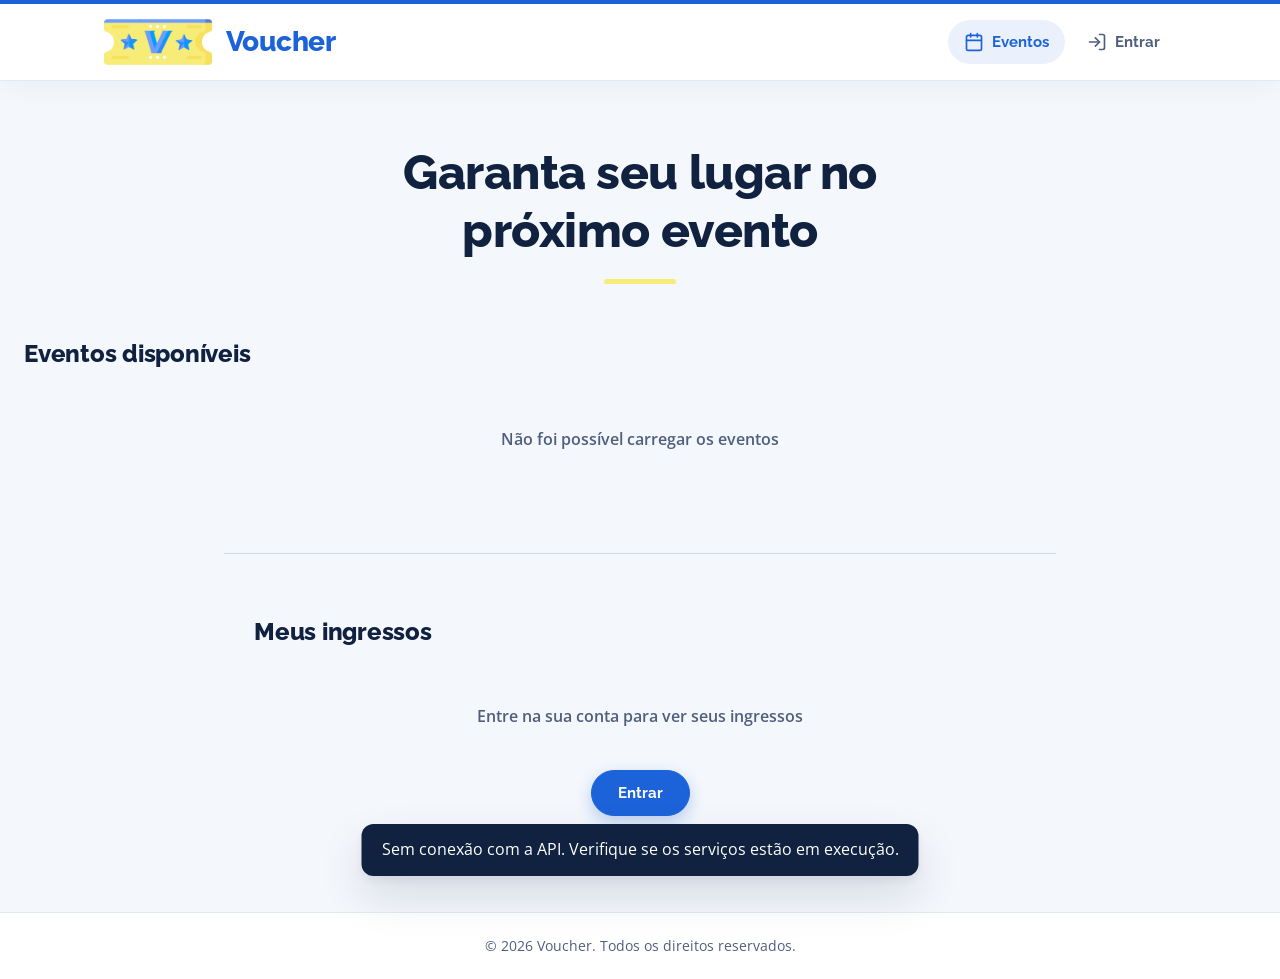
==== commit 3daa5012: "ajustes no front" ====
--- a/frontend/public/index.html
+++ b/frontend/public/index.html
@@ -3,7 +3,7 @@
 <head>
   <meta charset="UTF-8">
   <meta name="viewport" content="width=device-width, initial-scale=1">
-  <title>Voucher</title>
+  <title>Voucher | Ingressos</title>
   <link rel="icon" href="assets/voucher.ico" type="image/x-icon">
   <link rel="preconnect" href="https://fonts.googleapis.com">
   <link rel="preconnect" href="https://fonts.gstatic.com" crossorigin>
@@ -23,7 +23,7 @@
       <h1>Garanta seu lugar no próximo evento</h1>
     </section>
 
-    <section class="wrap section" aria-labelledby="events-title">
+    <section class="wrap wide section" aria-labelledby="events-title">
       <div class="section-head">
         <h2 id="events-title">Eventos disponíveis</h2>
       </div>
@@ -44,45 +44,48 @@
   </main>
 
   <dialog id="checkout" class="checkout" aria-labelledby="checkout-title">
-    <div class="checkout-head">
-      <div>
-        <h2 id="checkout-title">Finalizar compra</h2>
-        <p id="checkout-summary" class="muted"></p>
-      </div>
-      <button type="button" class="icon-button" id="checkout-close" aria-label="Fechar">&times;</button>
+    <button type="button" class="checkout-close" id="checkout-close" aria-label="Fechar">&times;</button>
+    <div class="checkout-scroll">
+    <div id="checkout-banner"></div>
+
+    <div class="checkout-body">
+      <div id="checkout-info"></div>
+
+      <form id="checkout-form">
+        <h3 class="checkout-subtitle">Adquirir ingresso</h3>
+        <p id="checkout-notice" class="checkout-notice" role="status" hidden></p>
+        <fieldset class="types" id="checkout-types">
+          <legend>Tipo de ingresso</legend>
+        </fieldset>
+        <label class="field">
+          <span>Quantidade</span>
+          <input type="number" name="quantity" min="1" max="20" value="1" required>
+        </label>
+        <div class="total-row">
+          <span>Total</span>
+          <strong id="checkout-total">R$ 0,00</strong>
+        </div>
+        <p id="checkout-error" class="form-error" role="alert" hidden></p>
+        <button type="submit" class="button primary block" id="checkout-submit">Comprar ingressos</button>
+      </form>
+
+      <section id="tracker" aria-live="polite" hidden>
+        <div class="tracker-status">
+          <span class="pulse" id="tracker-pulse"></span>
+          <div>
+            <h3 id="tracker-title"></h3>
+            <p id="tracker-detail" class="muted"></p>
+          </div>
+        </div>
+        <div id="tracker-stepper"></div>
+        <ol id="tracker-steps" class="steps"></ol>
+        <div class="dialog-actions">
+          <a class="button" href="orders.html#tracking">Acompanhar processamento</a>
+          <button type="button" class="button primary" id="tracker-done" hidden>Fechar</button>
+        </div>
+      </section>
     </div>
-
-    <form id="checkout-form">
-      <fieldset class="types" id="checkout-types">
-        <legend>Tipo de ingresso</legend>
-      </fieldset>
-      <label class="field">
-        <span>Quantidade</span>
-        <input type="number" name="quantity" min="1" max="20" value="1" required>
-      </label>
-      <div class="total-row">
-        <span>Total</span>
-        <strong id="checkout-total">R$ 0,00</strong>
-      </div>
-      <p id="checkout-error" class="form-error" role="alert" hidden></p>
-      <button type="submit" class="button primary block" id="checkout-submit">Comprar ingressos</button>
-    </form>
-
-    <section id="tracker" aria-live="polite" hidden>
-      <div class="tracker-status">
-        <span class="pulse" id="tracker-pulse"></span>
-        <div>
-          <h3 id="tracker-title"></h3>
-          <p id="tracker-detail" class="muted"></p>
-        </div>
-      </div>
-      <div id="tracker-stepper"></div>
-      <ol id="tracker-steps" class="steps"></ol>
-      <div class="dialog-actions">
-        <a class="button" href="orders.html#tracking">Acompanhar processamento</a>
-        <button type="button" class="button primary" id="tracker-done" hidden>Fechar</button>
-      </div>
-    </section>
+    </div>
   </dialog>
 
   <footer class="footer" id="app-footer"></footer>
--- a/frontend/public/styles/layout.css
+++ b/frontend/public/styles/layout.css
@@ -7,6 +7,10 @@
 
 .narrow {
   max-width: 820px;
+}
+
+.wrap.wide {
+  max-width: 1520px;
 }
 
 .topbar {
@@ -83,6 +87,28 @@
   color: var(--blue);
 }
 
+.nav a.avatar {
+  justify-content: center;
+  width: 42px;
+  height: 42px;
+  margin-inline: 6px;
+  padding: 0;
+  color: #ffffff;
+  font-size: 0.95rem;
+  letter-spacing: 0.02em;
+  transition: box-shadow 0.2s ease, filter 0.2s ease;
+}
+
+.nav a.avatar:hover {
+  color: #ffffff;
+  filter: brightness(1.12);
+}
+
+.nav a.avatar[aria-current="page"] {
+  color: #ffffff;
+  box-shadow: 0 0 0 2px var(--surface), 0 0 0 4px var(--blue);
+}
+
 .hero {
   padding-block: 64px 28px;
   text-align: center;
--- a/frontend/public/styles/components.css
+++ b/frontend/public/styles/components.css
@@ -308,9 +308,10 @@
 }
 
 .checkout {
-  width: min(500px, calc(100vw - 32px));
+  width: min(720px, calc(100vw - 32px));
   max-height: calc(100vh - 32px);
-  padding: 28px;
+  padding: 0;
+  overflow: hidden;
   background: var(--surface);
   color: var(--ink);
   border: 0;
@@ -321,18 +322,6 @@
 .checkout::backdrop {
   background: rgba(16, 34, 63, 0.55);
   backdrop-filter: blur(2px);
-}
-
-.checkout-head {
-  display: flex;
-  align-items: flex-start;
-  justify-content: space-between;
-  gap: 12px;
-  margin-bottom: 20px;
-}
-
-.checkout-head h2 {
-  font-size: var(--step-2);
 }
 
 .types {
@@ -505,3 +494,222 @@
     padding-inline: 16px;
   }
 }
+
+.field.float {
+  position: relative;
+}
+
+.field.float input {
+  min-height: 56px;
+  padding: 22px 16px 4px;
+}
+
+.field.float > span {
+  position: absolute;
+  top: 15px;
+  left: 17px;
+  max-width: calc(100% - 34px);
+  margin: 0;
+  overflow: hidden;
+  color: var(--subtle);
+  font-size: var(--step-0);
+  font-weight: 400;
+  line-height: 1.6;
+  white-space: nowrap;
+  text-overflow: ellipsis;
+  pointer-events: none;
+  transform-origin: left top;
+  transition: transform 0.18s ease, color 0.18s ease;
+}
+
+.field.float input:focus + span,
+.field.float input:not(:placeholder-shown) + span,
+.field.float input:-webkit-autofill + span {
+  color: var(--muted);
+  font-weight: 600;
+  transform: translateY(-10px) scale(0.72);
+}
+
+.field.float input:focus + span {
+  color: var(--blue);
+}
+
+.field.has-eye input {
+  padding-right: 52px;
+}
+
+.eye {
+  position: absolute;
+  top: 8px;
+  right: 8px;
+  display: grid;
+  place-items: center;
+  width: 40px;
+  height: 40px;
+  background: transparent;
+  color: var(--muted);
+  border: 0;
+  border-radius: 50%;
+  cursor: pointer;
+  transition: background 0.2s ease, color 0.2s ease;
+}
+
+.eye:hover {
+  background: var(--tint);
+  color: var(--blue);
+}
+
+.rules {
+  display: grid;
+  grid-template-columns: repeat(2, minmax(0, 1fr));
+  gap: 8px 14px;
+  margin: -6px 0 18px;
+  color: var(--muted);
+  font-size: 0.8125rem;
+}
+
+.rules li {
+  display: flex;
+  align-items: center;
+  gap: 8px;
+  transition: color 0.2s ease;
+}
+
+.rules .mark {
+  display: grid;
+  flex: none;
+  place-items: center;
+  width: 18px;
+  height: 18px;
+  color: #ffffff;
+  border: 1.5px solid #c9d3e6;
+  border-radius: 50%;
+  transition: background 0.2s ease, border-color 0.2s ease;
+}
+
+.rules .mark .icon {
+  opacity: 0;
+  transform: scale(0.6);
+  transition: opacity 0.2s ease, transform 0.2s ease;
+}
+
+.rules li.met {
+  color: var(--green);
+  font-weight: 600;
+}
+
+.rules li.met .mark {
+  background: var(--green);
+  border-color: var(--green);
+}
+
+.rules li.met .mark .icon {
+  opacity: 1;
+  transform: scale(1);
+}
+
+@media (max-width: 420px) {
+  .rules {
+    grid-template-columns: 1fr;
+  }
+}
+
+.checkout-scroll {
+  max-height: calc(100vh - 32px);
+  overflow-y: auto;
+}
+
+.checkout-close {
+  position: absolute;
+  top: 14px;
+  right: 14px;
+  z-index: 2;
+  display: grid;
+  place-items: center;
+  width: 40px;
+  height: 40px;
+  background: rgba(255, 255, 255, 0.94);
+  border: 0;
+  border-radius: 50%;
+  box-shadow: var(--shadow-soft);
+  font-size: 1.6rem;
+  line-height: 1;
+  cursor: pointer;
+}
+
+.checkout-close:hover {
+  background: #ffffff;
+  color: var(--blue);
+}
+
+.checkout-body {
+  padding: 24px 28px 28px;
+}
+
+.checkout-body h2 {
+  margin-bottom: 16px;
+  font-size: var(--step-2);
+}
+
+.info-grid {
+  display: grid;
+  grid-template-columns: repeat(2, minmax(0, 1fr));
+  gap: 14px 20px;
+  margin-bottom: 16px;
+}
+
+.info-item {
+  display: flex;
+  align-items: flex-start;
+  gap: 10px;
+}
+
+.info-item .icon {
+  margin-top: 2px;
+  color: var(--blue);
+}
+
+.info-item small {
+  display: block;
+  color: var(--muted);
+  font-size: 0.75rem;
+}
+
+.info-item strong {
+  font-size: var(--step-small);
+  font-weight: 600;
+}
+
+.checkout-text {
+  color: var(--muted);
+}
+
+.checkout-subtitle {
+  margin-block: 22px 14px;
+  padding-top: 22px;
+  border-top: 2px dashed var(--line);
+  font-size: var(--step-1);
+}
+
+.checkout-notice {
+  margin-bottom: 14px;
+  padding: 12px 14px;
+  background: var(--gray-soft);
+  border-radius: var(--radius-small);
+  font-weight: 600;
+}
+
+.type-option:has(input:disabled) {
+  opacity: 0.55;
+  cursor: not-allowed;
+}
+
+@media (max-width: 560px) {
+  .checkout-body {
+    padding: 20px;
+  }
+
+  .info-grid {
+    grid-template-columns: 1fr;
+  }
+}
--- a/frontend/public/styles/cards.css
+++ b/frontend/public/styles/cards.css
@@ -93,7 +93,8 @@
   place-items: center;
   overflow: hidden;
   aspect-ratio: 16 / 10;
-  color: rgba(255, 255, 255, 0.55);
+  background: var(--gray-soft);
+  color: #b4bdd0;
 }
 
 .cover img {
@@ -104,24 +105,8 @@
   object-fit: cover;
 }
 
-.cover.tone-0 {
-  background: linear-gradient(135deg, #1c63d9, #6c9cfc);
-}
-
-.cover.tone-1 {
-  background: linear-gradient(135deg, #6c9cfc, #f4ec74);
-}
-
-.cover.tone-2 {
-  background: linear-gradient(135deg, #10223f, #1c63d9);
-}
-
-.cover.tone-3 {
-  background: linear-gradient(135deg, #f4e05c, #6c9cfc);
-}
-
-.cover.tone-4 {
-  background: linear-gradient(135deg, #0a9bff, #1c63d9);
+.cover.banner {
+  aspect-ratio: 21 / 8;
 }
 
 .cover.wide {
@@ -179,6 +164,7 @@
 }
 
 .ribbon {
+  pointer-events: none;
   position: absolute;
   top: 0;
   right: 0;
@@ -202,7 +188,7 @@
 
 .carousel-track {
   display: flex;
-  gap: 22px;
+  gap: 24px;
   margin-inline: -4px;
   padding: 6px 4px 28px;
   overflow-x: auto;
@@ -216,7 +202,7 @@
 
 .carousel-item {
   display: flex;
-  flex: 0 0 min(330px, 84%);
+  flex: 0 0 min(380px, 84%);
   scroll-snap-align: start;
 }
 
@@ -421,3 +407,45 @@
     width: 72px;
   }
 }
+
+.card-open {
+  padding: 0;
+  background: none;
+  border: 0;
+  color: inherit;
+  font: inherit;
+  letter-spacing: inherit;
+  text-align: left;
+  cursor: pointer;
+}
+
+.card-open::after {
+  content: "";
+  position: absolute;
+  inset: 0;
+  z-index: 2;
+}
+
+.card:has(.card-open:focus-visible) {
+  outline: 3px solid var(--blue);
+  outline-offset: 2px;
+}
+
+.card-open:focus-visible {
+  outline: none;
+}
+
+.card-foot .button {
+  position: relative;
+  z-index: 3;
+}
+
+.ticket-card {
+  cursor: pointer;
+}
+
+@media (max-width: 560px) {
+  .cover.banner {
+    aspect-ratio: 16 / 9;
+  }
+}
